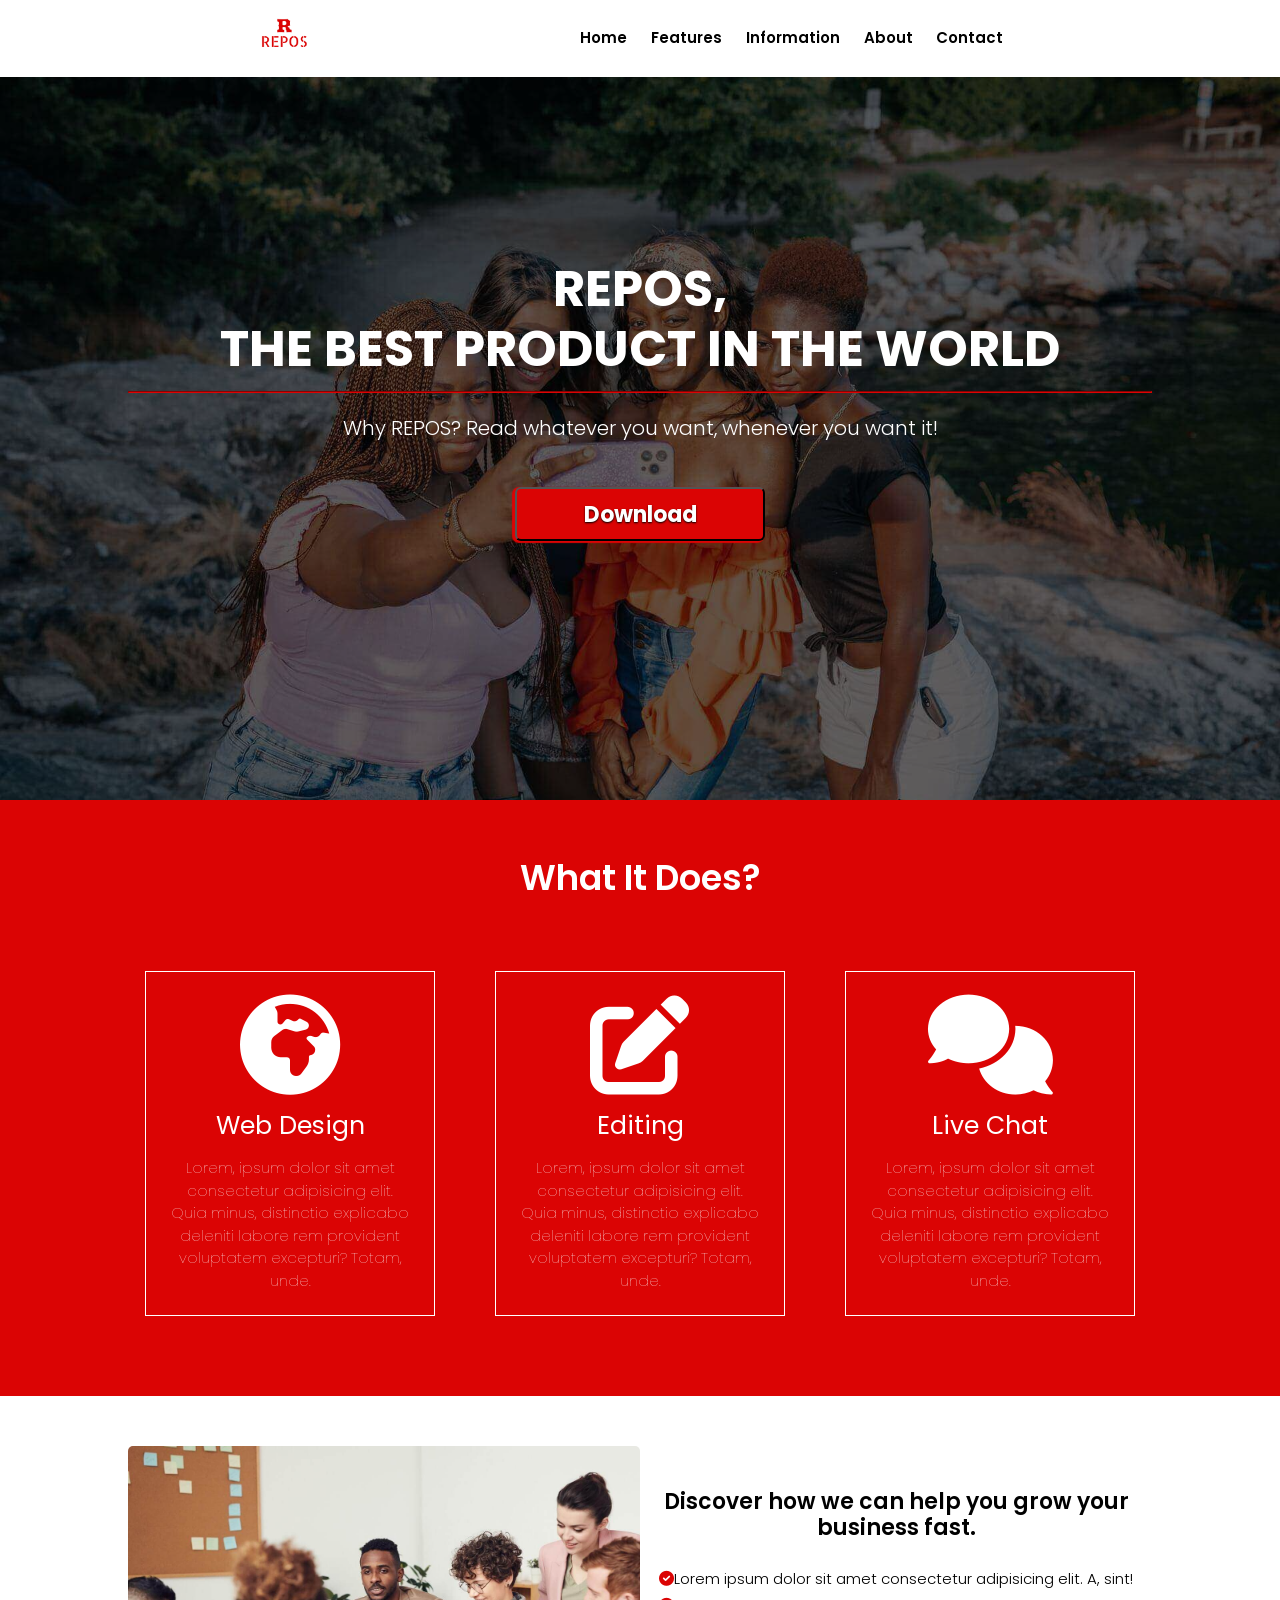
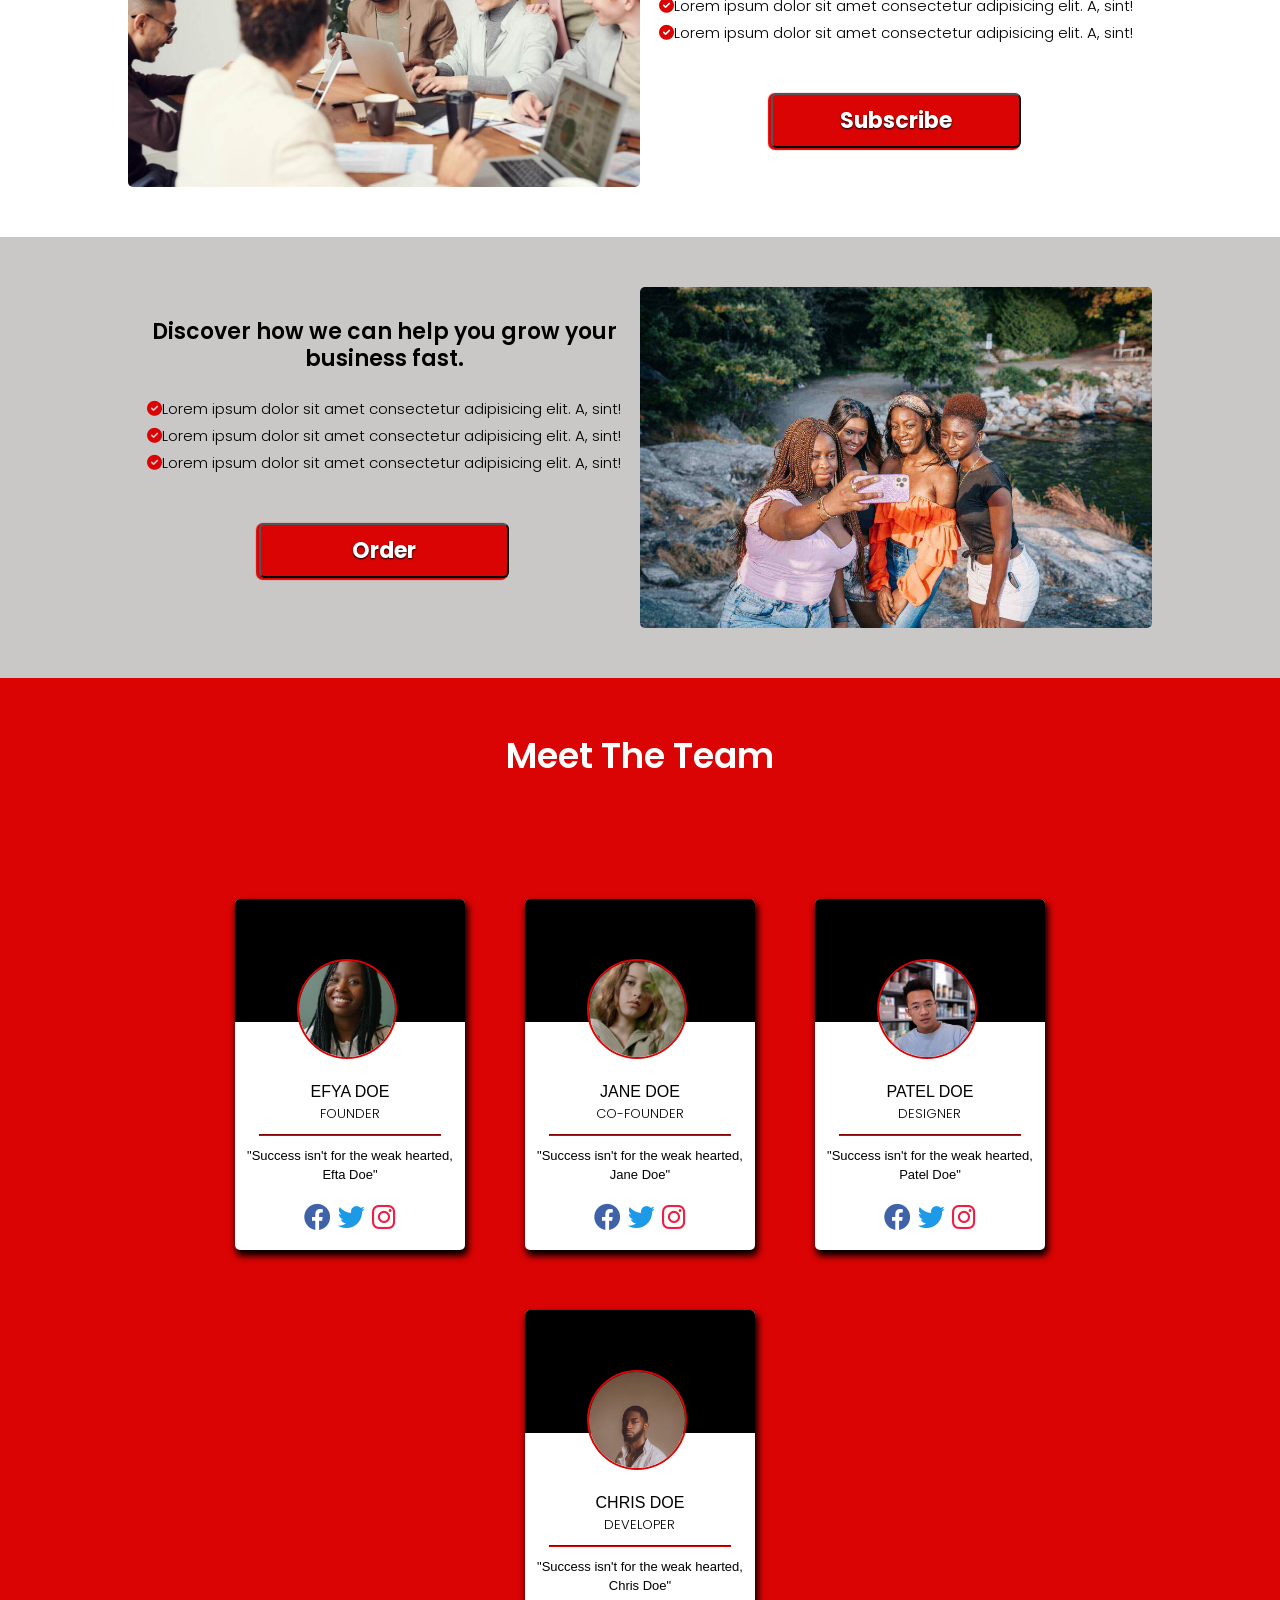
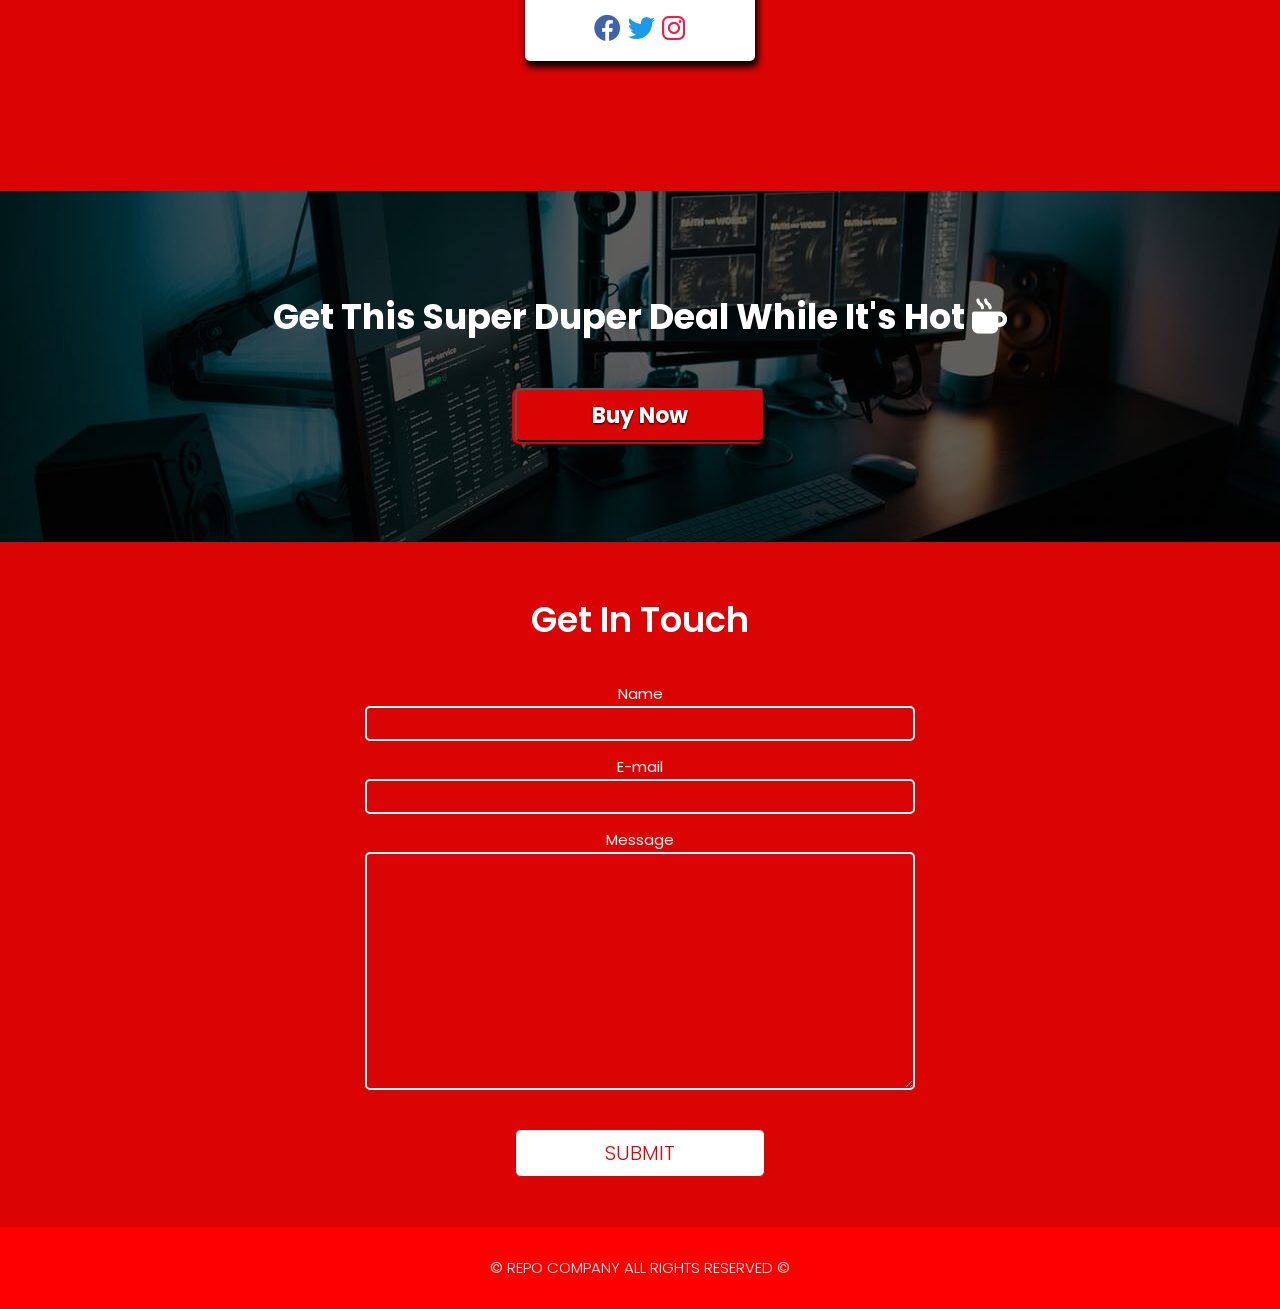
==== index.html @ ced0e3be "Add files via upload" ====
<!DOCTYPE html>
<html lang="en">
<head>
    <meta charset="UTF-8">
    <meta name="viewport" content="width=device-width, initial-scale=1.0">
    <title>Document</title>
    <link rel="stylesheet" href="style.css">
    <link rel="shortcut icon" href="data/favicon.ico" type="image/x-icon">
    <link rel="stylesheet" href="https://cdnjs.cloudflare.com/ajax/libs/font-awesome/6.0.0/css/all.min.css" integrity="sha512-9usAa10IRO0HhonpyAIVpjrylPvoDwiPUiKdWk5t3PyolY1cOd4DSE0Ga+ri4AuTroPR5aQvXU9xC6qOPnzFeg==" crossorigin="anonymous" refutterpolicy="no-refutter" />
</head>
<body>
    <header>
        <a href="#">
            <img id="logo" src="data/logo.png" alt="Logo">
        </a>
    <nav>
        <ul>
            <li><a href="#home">Home</a></li>
            <li><a href="#features">Features</a></li>
            <li><a href="#information-one">Information</a></li>
            <li><a href="#about">About</a></li>
            <li><a href="#contact">Contact</a></li>
        </ul>
    </nav>
    </header>
    <main>
        <section id="home" class="bg-home">
            <div class="home center">
                <h1>REPOS,<br> THE BEST PRODUCT IN THE WORLD</h1>
                <hr>
                <p>Why REPOS? Read whatever you want, whenever you want it!</p>
                <button class="btn btn-download">Download</button>
            </div>
        </section>
        <section id="features" class="features bg-primary">
            <div class="center">
                <h2>What It Does?</h2>
                <div class="features">
                    <div class="features-card">
                        <i class="fa-solid fa-earth-africa feature-icons"></i>
                        <h6>Web Design</h6>
                        <p>Lorem, ipsum dolor sit amet consectetur adipisicing elit. Quia minus, distinctio explicabo deleniti labore rem provident voluptatem excepturi? Totam, unde.
                        </p>
                    </div>
                    <div class="features-card">
                        <i class="fa-solid fa-pen-to-square"></i>
                        <h6>Editing</h6>
                        <p>Lorem, ipsum dolor sit amet consectetur adipisicing elit. Quia minus, distinctio explicabo deleniti labore rem provident voluptatem excepturi? Totam, unde.
                        </p>
                    </div>
                    <div class="features-card">
                        <i class="fa-solid fa-comments"></i>
                        <h6>Live Chat</h6>
                        <p>Lorem, ipsum dolor sit amet consectetur adipisicing elit. Quia minus, distinctio explicabo deleniti labore rem provident voluptatem excepturi? Totam, unde.
                        </p>
                    </div>
                </div>
            </div>
        </section>
        <section id="information-one">
            <div class="information-one center">
                <img class="grid-item-one" src="data/2.jpg" alt="Image">
                <div class="grid-item-two" >
                    <h3>Discover how we can help you grow your business fast.</h3>
                    <li><i class="fa-solid fa-circle-check"></i>Lorem ipsum dolor sit amet consectetur adipisicing elit. A, sint!</li>
                    <li><i class="fa-solid fa-circle-check"></i>Lorem ipsum dolor sit amet consectetur adipisicing elit. A, sint!</li>
                    <li><i class="fa-solid fa-circle-check"></i>Lorem ipsum dolor sit amet consectetur adipisicing elit. A, sint!</li>
                    <button class="btn btn-subscribe">Subscribe</button>
                </div>
            </div>
        </section>
        <section id="information-two">
            <div class="information-two center">
                <div class="grid-item-one">
                    <h3>Discover how we can help you grow your business fast.</h3>
                    <li><i class="fa-solid fa-circle-check"></i>Lorem ipsum dolor sit amet consectetur adipisicing elit. A, sint!</li>
                    <li><i class="fa-solid fa-circle-check"></i>Lorem ipsum dolor sit amet consectetur adipisicing elit. A, sint!</li>
                    <li><i class="fa-solid fa-circle-check"></i>Lorem ipsum dolor sit amet consectetur adipisicing elit. A, sint!</li>
                    <button class="btn btn-order">Order</button>
                </div>
                <img class="grid-item-two"  src="data/1.jpg" alt="Image">
            </div>
        </section>
        <section id="about" class=" bg-primary">
            <div class="about center">
                <h4>Meet The Team</h4>
                <div class="card-container center">
                    <div class="card">
                        <div class="upper-section">
                            <div class="img-container">
                               <img class="avatar" src="data/3.jpeg" alt="founder">
                            </div>                              
                        </div>
                        <div class="lower-section">
                            <div class="info">
                                <p class="card-name">efya doe</p>
                                <p class="card-title">founder</p>
                                <hr class="card-line">
                                <p class="card-description">
                                    "Success isn't for the weak hearted, Efta Doe"
                                </p>
                                <div class="social-icons">
                                    <i class="fab fa-facebook"></i>
                                    <i class="fab fa-twitter"></i>
                                    <i class="fab fa-instagram"></i>  
                                </div>
                            </div>
                        </div>
                    </div>
                    <div class="card">
                        <div class="upper-section">
                            <div class="img-container">
                               <img class="avatar" src="data/4.jpeg" alt="co-founder">
                            </div>                              
                        </div>
                        <div class="lower-section">
                            <div class="info">
                                <p class="card-name">jane doe</p>
                                <p class="card-title">co-founder</p>
                                <hr class="card-line">
                                <p class="card-description">
                                    "Success isn't for the weak hearted, Jane Doe"
                                </p>
                                <div class="social-icons">
                                    <i class="fab fa-facebook"></i>
                                    <i class="fab fa-twitter"></i>
                                    <i class="fab fa-instagram"></i>  
                                </div>
                            </div>
                        </div>
                    </div>
                    <div class="card">
                        <div class="upper-section">
                            <div class="img-container">
                               <img class="avatar" src="data/5.jpg" alt="designer">
                            </div>                              
                        </div>
                        <div class="lower-section">
                            <div class="info">
                                <p class="card-name">patel doe</p>
                                <p class="card-title">designer</p>
                                <hr class="card-line">
                                <p class="card-description">
                                    "Success isn't for the weak hearted, Patel Doe"
                                </p>
                                <div class="social-icons">
                                    <i class="fab fa-facebook"></i>
                                    <i class="fab fa-twitter"></i>
                                    <i class="fab fa-instagram"></i>  
                                </div>
                            </div>
                        </div>
                    </div>
                    <div class="card">
                        <div class="upper-section">
                            <div class="img-container">
                               <img class="avatar" src="data/6.jpg" alt="developer">
                            </div>                              
                        </div>
                        <div class="lower-section">
                            <div class="info">
                                <p class="card-name">chris doe</p>
                                <p class="card-title">developer</p>
                                <hr class="card-line">
                                <p class="card-description">
                                    "Success isn't for the weak hearted, Chris Doe"
                                </p>
                                <div class="social-icons">
                                    <i class="fab fa-facebook"></i>
                                    <i class="fab fa-twitter"></i>
                                    <i class="fab fa-instagram"></i>  
                                </div>
                            </div>
                        </div>
                    </div>
                </div>
            </div>
        </section>
        <section id="purchase" class="bg-purchase">
            <div class="purchase center">
                <p>Get This Super Duper Deal While It's Hot <i class="fa-solid fa-mug-hot"></i></p>
                <button class="btn btn-purchase">Buy Now</button>
            </div>
        </section>
        <section id="contact" class="bg-primary">
            <div class="contact center">
                <h5>Get In Touch</h5>
                <form>
                    <label for="full-name">Name</label>
                    <input type="text" name="full-name" id="full-name">
                    <label for="email">E-mail</label>
                    <input type="email" name="email" id="email">
                    <label for="message">Message</label>
                    <textarea name="message" id="message" cols="30" rows="10"></textarea>
                    <input class="btn btn-submit" type="submit" value="SUBMIT">
                
                </form>
            </div>
        </section>
    </main>
    <footer>
        <div>
            <p>&copy; REPO COMPANY ALL RIGHTS RESERVED &copy;</p>
        </div>
    </footer>
</body>
</html>
---- style.css ----
@import url('https://fonts.googleapis.com/css2?family=Poppins:wght@200;300;500;600;700&display=swap');
:root {
    --primary-color: rgb(219,4,4);
    --gray: #cac7c7;
    --overlay: #0000009c;
    font-size: 62.5%;
}
*{
    padding: 0;
    margin: 0;
    box-sizing: border-box;
    line-height: 1.5;
    text-decoration: none;
    font-family: 'Poppins', sans-serif;
    list-style: none;
    scroll-behavior: smooth;
}

.center {
    width: 90%;
    margin: auto;
    text-align: center;
    padding: 5rem 0 5rem 0;
}

.bg-primary {
    background-color: var(--primary-color);
    color: white;
}
img {
    max-width: 100%;
    border-radius: 5px;
    display: block;
    object-fit: cover;
}

header {
    background-color: var(--primary-color);
    color: white;
    text-align: center;
    font-size: 1.5rem;
    font-weight: 300;
    position: fixed;
    width: 100%;
    z-index: 1;
}

#logo {
    display: none;
}

nav li a {
    color:white;
    padding: 0.0625rem;
    display: block;
}

nav li a:hover {
    color: var(--primary-color);
    background-color: white;
    cursor: pointer;
    transition: .3s ;
}

.bg-home {
    background: url(data/1.jpg);
    height: 800px;
    background-size: cover;
    background-position: center;
    display: flex;
    justify-content: center;
    align-items: center;
    color: white;
    background-blend-mode: multiply;
    background-color: var(--overlay);
}

.home hr{
    border-color: var(--primary-color);
    margin-top: 1.2em;
}

.home p{
    font-size: 2rem;
    margin-top: 1em;
    font-weight: 300;
}

.features {
    display: flex;
    flex-wrap: wrap;
    justify-content: center;
    align-items: center;
    font-weight: 100;
}

.features-card {
    border: 1px solid white;
    width: 29rem;
    font-size: 1.5rem;
    margin: 3rem;
    padding: 1.5em
}

.features-card i{
    font-size: 100px;
}

.fa-circle-check {
    color: var(--primary-color);
    font-size: 1.5rem;
}

.information-one li, .information-two li{
    font-size: 1.5rem;
    font-weight: 300;
    margin: .3em
}

#information-two {
    background-color: var(--gray);
}

.card-container{
    display: flex;
    flex-wrap: wrap;
    justify-content: center;
    align-content: center;
    
}
.card {
    width: 23rem;
    height: 27em;
    margin: 3rem;
    box-shadow: 2px 5px 7px 1px;
    position: relative;
    border-radius: 5px;
    font-size: 1.3rem;
    background-color: white;
    color: black;
    
}
.card:hover{
    transform: translateY(3px);
}

.avatar{
    width: 10rem;
    height: 10rem;
    border-radius: 50%;
    border: 2px solid var(--primary-color)
}

.upper-section{
    background-color: black;
    height: 35%;
    width: 100%;
    border-radius: 5px 5px 0 0;
}
.img-container {
    position: absolute;
    top: 17%;
    left: 27%
}
.lower-section{
    height: 65%;
    padding: .095em;
}
.info {
    margin-top: 25%;

}
.card-name{
    font-size: 1.6rem;
    text-transform: uppercase;
    font-family: oswald, sans-serif;
}
.card-title{
    text-transform: uppercase;
    font-weight: 300;

}
.card-line{
    color: var(--primary-color);
    width: 80%;
    margin: 1rem auto;
}
.card-description{
    font-family: Montserrat, sans-serif;;
}
.social-icons{
    font-size: 2.7rem;
    margin-top: .5em;
    cursor: pointer;
}

.bg-purchase {
    background: url(data/7.jpg);
    background-position: center;
    background-size: cover;
    color: white;
    background-color: var(--overlay);
    background-blend-mode: multiply;
}

.purchase p{
    font-size: 3.5rem;
    font-weight: 700;
}
input[type="text"],input[type="email"],textarea{
    width: 100%;
    border-radius: 5px 5px;
    outline: none;
    padding: .3em;
    background: transparent;
    font-size: 1.5rem;
    color: white;
    border: 2px solid;
    margin-bottom: 1em;
    font-family: inherit;

}
input[type="text"]:focus,input[type="email"]:focus,textarea:focus{
    outline:2px solid;
}
.contact label{
    font-size: 1.4rem;
}

h1 {
    font-size: 4.5rem;
    line-height: 1.2;
    font-weight: 700;
}

h2, h3, h4, h5{
    font-size: 3rem;
    padding: .2em;
    margin-bottom: 1em;
    line-height: 1.2;
    font-weight: 600;
}

h3 {
    font-size: 2.5rem;
}

h6 {
    font-size: 2.5rem;
    margin: .5em;
    line-height: 1.5;
    font-weight: 400;
}
.btn {
    padding: .8rem;
    font-family: inherit;
    font-weight: 500;
    border-radius: 6px;
    color: white;
}

.btn:hover {
    cursor: pointer;
}

.btn:active {
    transform: translateY(2px);
}

.btn-download, .btn-subscribe, .btn-order,.btn-purchase {
    color: white;
    background-color: var(--primary-color);
    font-size: 2.2rem;
    font-weight: bold;
    padding: .4em 1.3em;
    text-shadow: 0 1px 2px black;
    box-shadow: -2px 1px 1px 1px var(--primary-color);
    margin-top: 2em;
}

.btn-order {
    margin-bottom: 1em;
}

.btn-download:hover, .btn-subscribe:hover, .btn-order:hover,.btn-purchase:hover {
    position: relative;
    top: 1px

}

.btn-submit {
    color: var(--primary-color);
    background-color: white;
    font-size: 2rem;
    width: 100%;
    margin-top: 2rem;
    font-weight: 300;
    border: 1px solid;
}
.btn-submit:hover{
    background-color: var(--primary-color);
    color: white;
}
.fa-facebook{
    color:#3f62a9;
}
.fa-twitter {
    color: #1c99e7;
}
.fa-instagram {
    color: #ef1e43;
}

footer {
    background-color: #ff0000;
    color: white;
    font-size: 1.5rem;
    padding: 2em;
    text-align: center;
}
hr{
    border-color: var(--primary-color);
}

@media (min-width: 480px) {
    header {
        display: flex;
        justify-content: space-between;
        align-items: center;
        background-color: white;
    }
    
    nav ul{
        display: flex;
        margin-right: 1em
    }

    nav li a{
        color: black;
        margin-left: .5em;
        font-weight: 600;
    }

    #logo {
        display: unset;
        width: 80px;
        height: 70px;

    }
}


@media (min-width: 720px) {
    h1 {
        font-size: 5rem;
    }
    h2,h3,h4,h5{
        font-size: 3.5rem;
    }

    .home, .information-one, .information-two, form {
        width: 80%;
        margin: auto;
    }
    .btn {
        width: 25rem;
    }

}

@media (min-width: 900px) {
    nav li a {
        margin-right: 1em;
    }
    h3{
        font-size: 2.2rem;
    }
    
    .information-one, .information-two {
        display: grid;
        grid-template-columns: 1fr 1fr;
    }

    .grid-item-one,.grid-item-two {
        margin: auto;
    }

    .purchase {
        padding: 10rem;
    }

    form {
        width: 55rem;
    }
    .contact label {
        font-size: 1.5rem;
    }

    footer{
        font-size: 1.5rem;
        font-weight: 300;
    }
}

@media (min-width: 1200px) {
    .center {
        max-width: 1200px;
        margin: auto;
    }

    header{
        justify-content: space-evenly;
    }
}
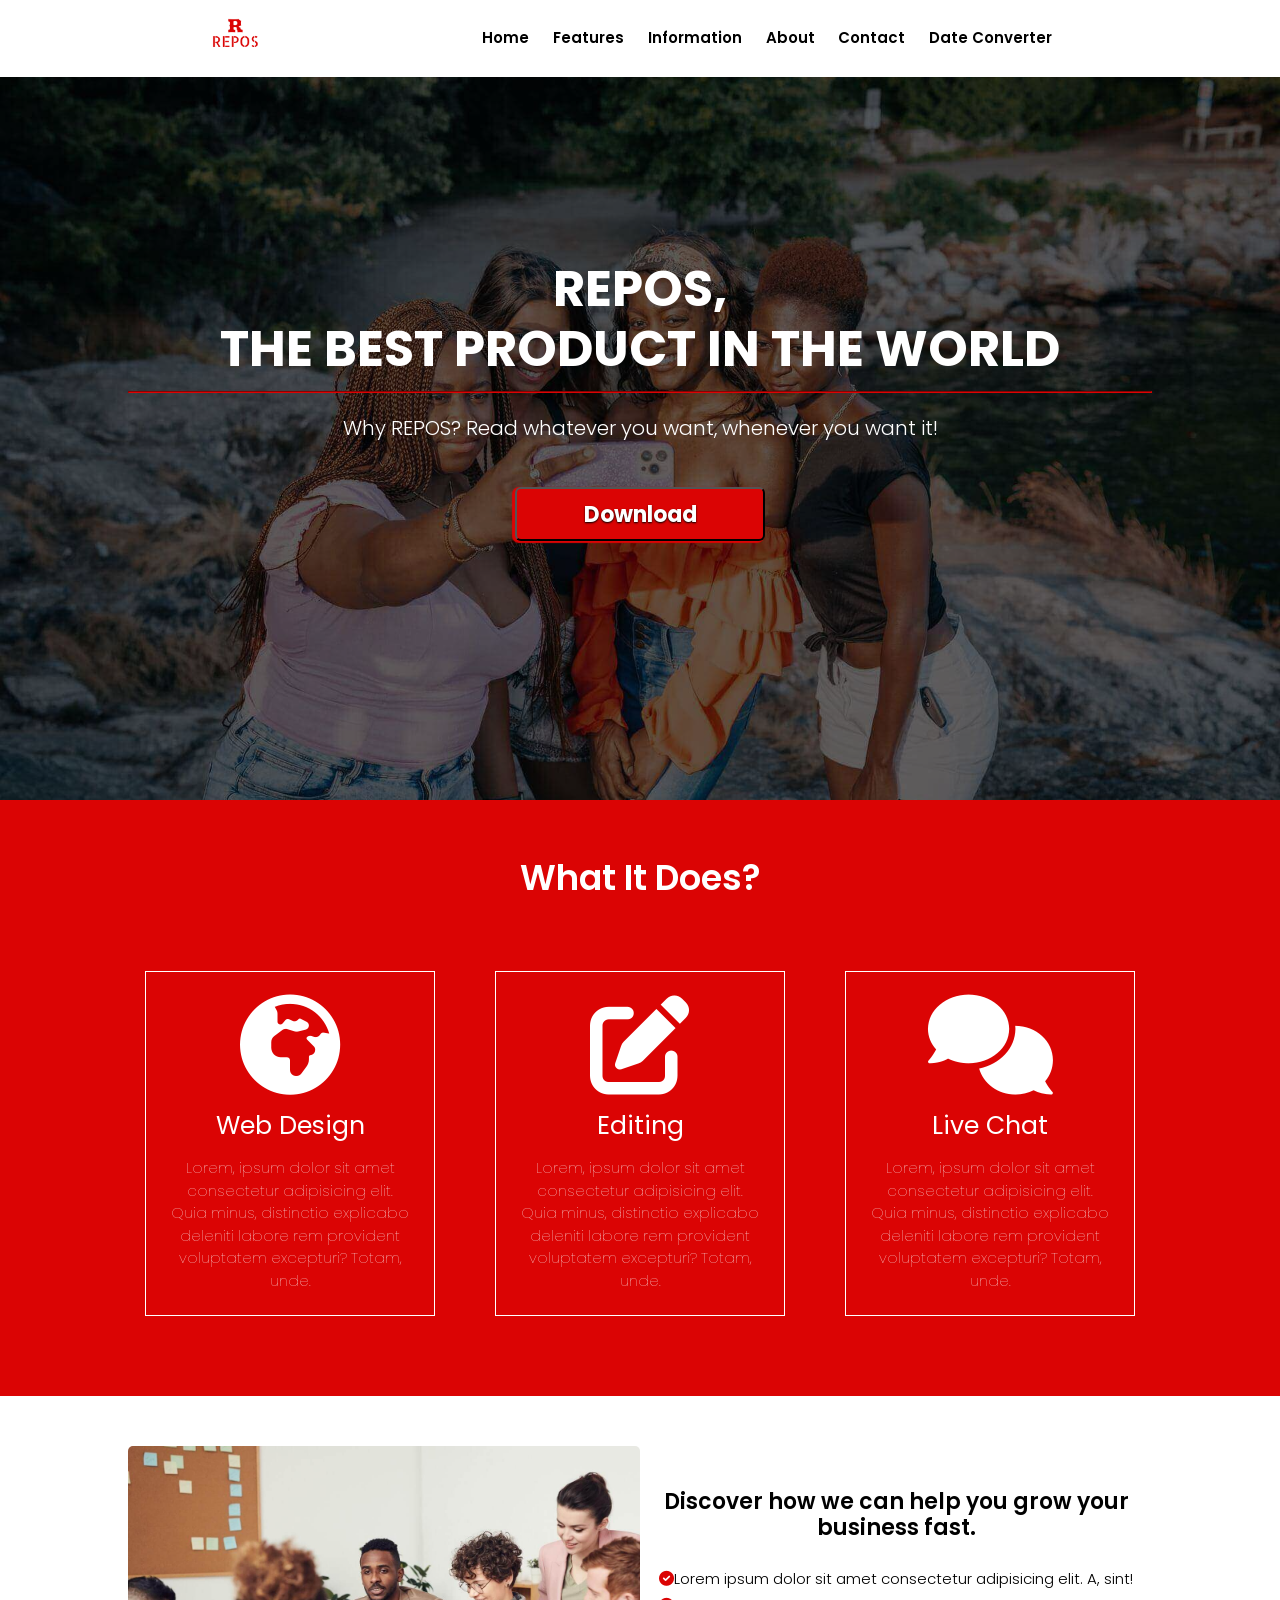
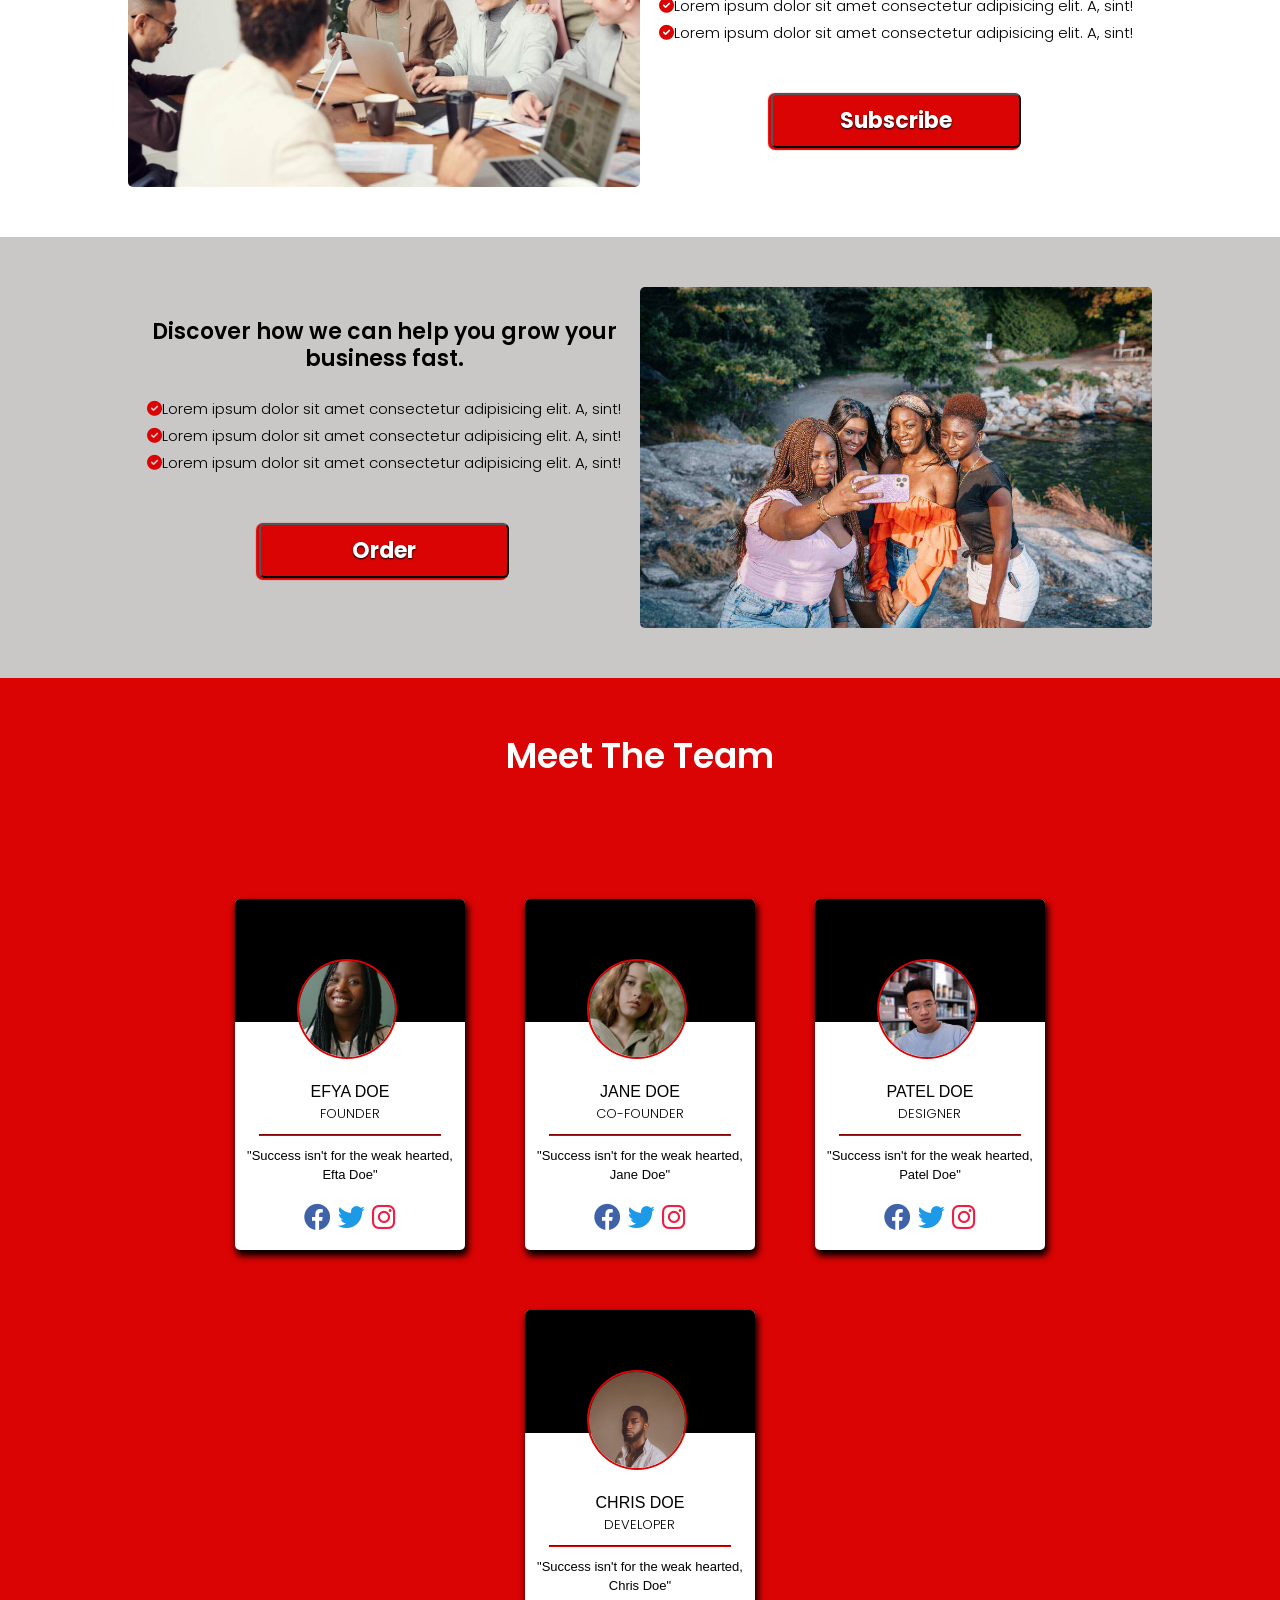
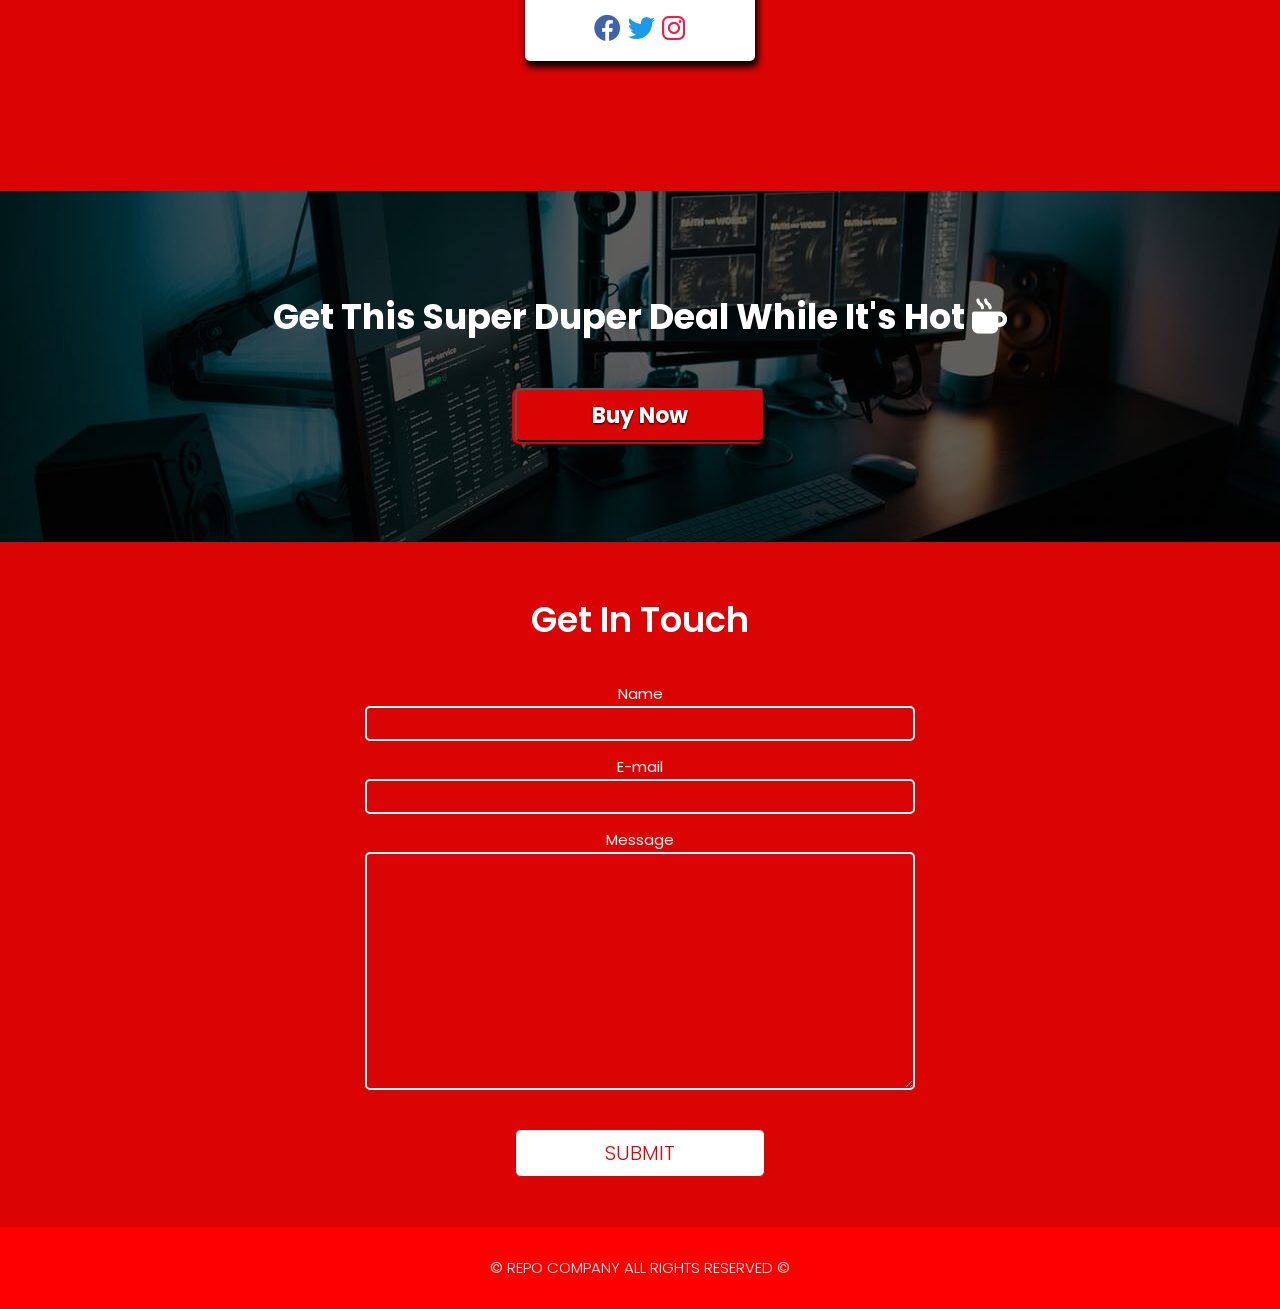
==== commit ccf2d7cf: "Add zodiac date converter page" ====
--- a/index.html
+++ b/index.html
@@ -20,6 +20,7 @@
             <li><a href="#information-one">Information</a></li>
             <li><a href="#about">About</a></li>
             <li><a href="#contact">Contact</a></li>
+            <li><a href="zodiac.html">Date Converter</a></li>
         </ul>
     </nav>
     </header>
